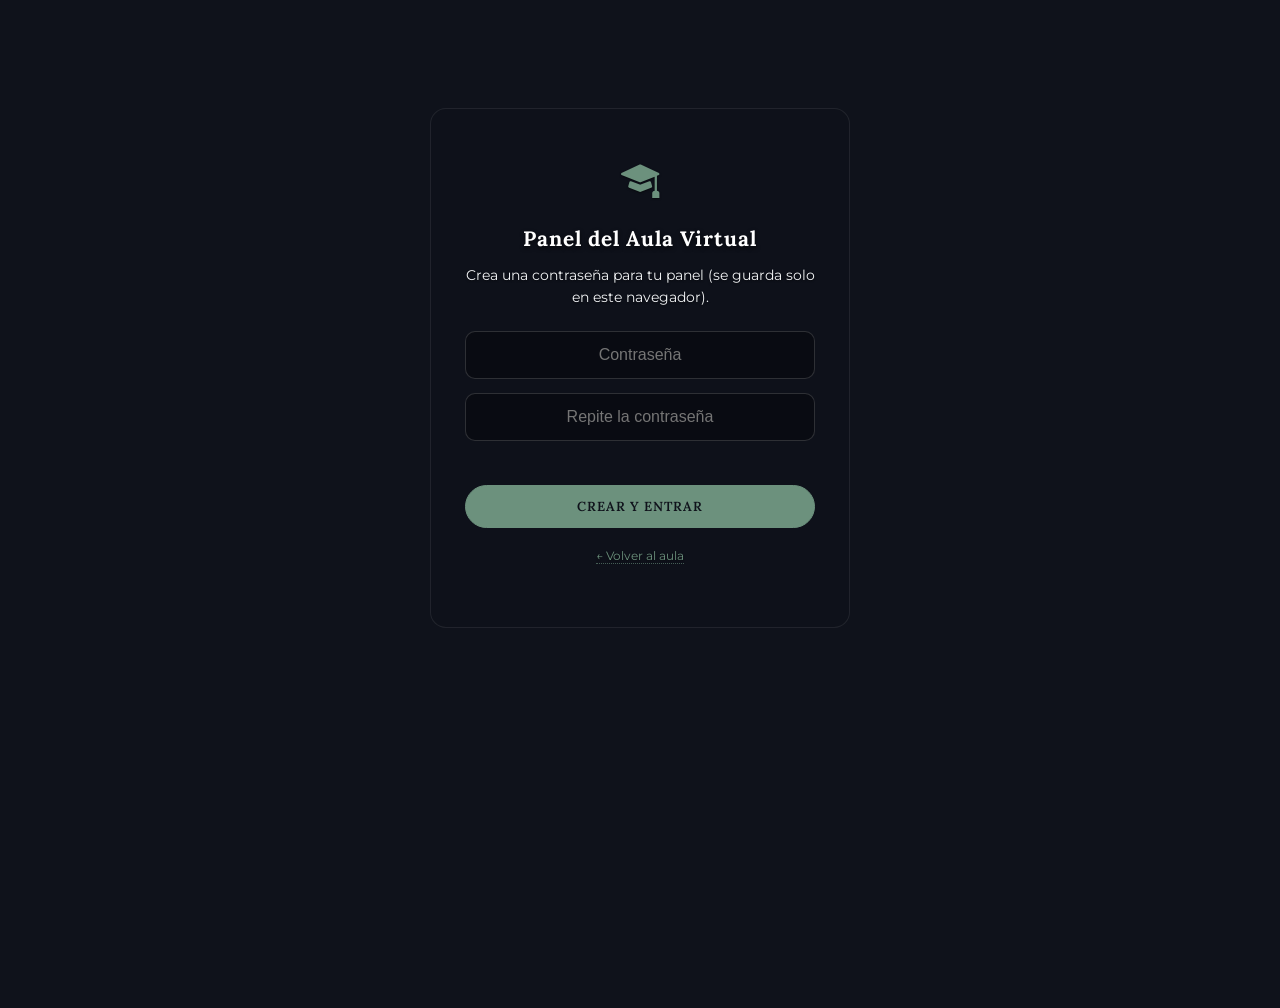
==== admin.html @ 3d99b80a "Primer commit - Subiendo web a GitHub" ====
<!DOCTYPE html>
<html lang="es">
<head>
    <meta charset="UTF-8">
    <meta name="viewport" content="width=device-width, initial-scale=1.0">
    <meta name="robots" content="noindex, nofollow">
    <title>Panel del Aula — Vida ZhìNéng QìGōng</title>

    <link rel="preconnect" href="https://fonts.googleapis.com">
    <link rel="preconnect" href="https://fonts.gstatic.com" crossorigin>
    <link href="https://fonts.googleapis.com/css2?family=Lora:wght@500;700&family=Montserrat:wght@300;400;500;600;700&display=swap" rel="stylesheet">
    <link rel="stylesheet" href="https://cdn.jsdelivr.net/npm/bootstrap-icons@1.11.1/font/bootstrap-icons.css">
    <link rel="stylesheet" href="css/styles.css">
    <link rel="stylesheet" href="css/aula.css">
</head>
<body class="admin-body" data-profile="hui">

    <!-- ===== PANTALLA DE ACCESO ===== -->
    <div id="admin-gate" class="admin-gate">
        <div class="gate-logo"><i class="bi bi-mortarboard-fill"></i></div>
        <h1>Panel del Aula Virtual</h1>
        <p id="gate-text">Ingresa tu contraseña de administrador.</p>
        <input type="password" id="gate-pass" placeholder="Contraseña" autocomplete="current-password">
        <input type="password" id="gate-pass2" placeholder="Repite la contraseña" autocomplete="new-password" style="display:none;">
        <div class="gate-msg" id="gate-msg"></div>
        <button class="btn filled" id="gate-btn" style="width:100%;">Entrar</button>
        <p style="margin-top:18px;font-size:0.75rem;">
            <a href="aula.html" class="muted-link">← Volver al aula</a>
        </p>
    </div>

    <!-- ===== APLICACIÓN ===== -->
    <div id="admin-app" class="admin-wrap" style="display:none;">

        <!-- Barra superior -->
        <div class="admin-topbar">
            <div class="admin-brand"><i class="bi bi-mortarboard-fill"></i> Panel del Aula</div>
            <div class="admin-actions">
                <button class="btn ghost small" id="btn-preview"><i class="bi bi-eye"></i> Vista previa</button>
                <button class="btn ghost small" id="btn-export"><i class="bi bi-download"></i> Exportar</button>
                <button class="btn ghost small" id="btn-import"><i class="bi bi-upload"></i> Importar</button>
                <button class="btn filled small" id="btn-publish"><i class="bi bi-cloud-arrow-up-fill"></i> Publicar</button>
                <button class="btn ghost small" id="btn-logout" title="Salir"><i class="bi bi-box-arrow-right"></i></button>
            </div>
        </div>

        <!-- Pestañas -->
        <div class="admin-tabs">
            <button class="admin-tab active" data-tab="content"><i class="bi bi-collection-play"></i> Contenido</button>
            <button class="admin-tab" data-tab="settings"><i class="bi bi-sliders"></i> Ajustes</button>
            <button class="admin-tab" data-tab="connect"><i class="bi bi-github"></i> Conexión</button>
            <button class="admin-tab" data-tab="help"><i class="bi bi-question-circle"></i> Ayuda</button>
        </div>

        <!-- ===== PANE: CONTENIDO ===== -->
        <div class="admin-pane active" id="pane-content">
            <div class="inline-note">
                Organiza el aula en <b>módulos</b>; dentro de cada módulo agregas <b>lecciones</b>
                (YouTube, Drive, PDF o enlace). Marca un módulo como <b>Alumnos</b> para que quede
                protegido con el código. Recuerda pulsar <b>Publicar</b> cuando termines.
            </div>

            <div id="modules-host"></div>

            <div class="admin-actions-row">
                <button class="btn filled" id="btn-add-module"><i class="bi bi-plus-lg"></i> Agregar módulo</button>
            </div>
        </div>

        <!-- ===== PANE: AJUSTES ===== -->
        <div class="admin-pane" id="pane-settings">
            <div class="admin-card">
                <h2><i class="bi bi-card-text"></i> Texto de bienvenida</h2>
                <p class="card-hint">Aparece al inicio del aula, sobre los módulos.</p>
                <div class="field">
                    <label>Bienvenida <span class="field-lang-tag">ES</span></label>
                    <textarea id="set-intro-es"></textarea>
                </div>
                <div class="field">
                    <label>Welcome <span class="field-lang-tag">EN</span></label>
                    <textarea id="set-intro-en"></textarea>
                </div>
            </div>

            <div class="admin-card">
                <h2><i class="bi bi-lock-fill"></i> Contenido para alumnos (premium)</h2>
                <p class="card-hint">
                    El <b>código de alumnos</b> es la clave que compartes con tus alumnos de paga.
                    Con él se <b>cifran</b> los enlaces del contenido protegido: sin el código, nadie
                    puede abrirlos, ni siquiera viendo el archivo del sitio.
                </p>

                <div class="field">
                    <label style="display:flex;align-items:center;gap:8px;cursor:pointer;">
                        <input type="checkbox" id="set-prem-enabled" style="width:auto;">
                        Activar contenido para alumnos
                    </label>
                </div>

                <div class="field">
                    <label>Código de alumnos (clave de acceso)</label>
                    <input type="text" id="set-student-code" placeholder="Ej.: ALUMNO2026" spellcheck="false">
                </div>
                <div class="inline-note warn" id="code-change-warn" style="display:none;">
                    Cambiaste el código. Al publicar, el contenido de alumnos se volverá a cifrar con
                    el código nuevo y los alumnos deberán usar el nuevo código.
                </div>

                <div class="field-row">
                    <div class="field">
                        <label>Pista para el alumno <span class="field-lang-tag">ES</span></label>
                        <input type="text" id="set-hint-es" placeholder="Ej.: Si no tienes tu código, escríbenos por WhatsApp.">
                    </div>
                    <div class="field">
                        <label>Hint <span class="field-lang-tag">EN</span></label>
                        <input type="text" id="set-hint-en">
                    </div>
                </div>

                <div class="admin-actions-row">
                    <button class="btn ghost small" id="btn-load-premium">
                        <i class="bi bi-unlock"></i> Cargar contenido de alumnos para editar
                    </button>
                </div>
            </div>
        </div>

        <!-- ===== PANE: CONEXIÓN ===== -->
        <div class="admin-pane" id="pane-connect">
            <div class="admin-card">
                <h2><i class="bi bi-github"></i> Publicación en GitHub Pages</h2>
                <p class="card-hint">
                    Estos datos permiten que el botón <b>Publicar</b> guarde los cambios directamente
                    en tu sitio. Se guardan solo en <b>este navegador</b> (no se suben al sitio).
                    Consulta la pestaña <b>Ayuda</b> para crear el token paso a paso.
                </p>
                <div class="field-row">
                    <div class="field">
                        <label>Usuario u organización de GitHub</label>
                        <input type="text" id="gh-owner" placeholder="Ej.: mi-usuario" spellcheck="false">
                    </div>
                    <div class="field">
                        <label>Repositorio</label>
                        <input type="text" id="gh-repo" placeholder="Ej.: indira-web" spellcheck="false">
                    </div>
                </div>
                <div class="field-row">
                    <div class="field">
                        <label>Rama</label>
                        <input type="text" id="gh-branch" placeholder="main" spellcheck="false">
                    </div>
                    <div class="field">
                        <label>Ruta del archivo</label>
                        <input type="text" id="gh-path" placeholder="data/lecciones.json" spellcheck="false">
                    </div>
                </div>
                <div class="field">
                    <label>Token de acceso (fine-grained, solo este repositorio)</label>
                    <input type="password" id="gh-token" placeholder="github_pat_..." autocomplete="off" spellcheck="false">
                </div>
                <div class="admin-actions-row">
                    <button class="btn filled small" id="btn-save-conn"><i class="bi bi-save"></i> Guardar</button>
                    <button class="btn ghost small" id="btn-test-conn"><i class="bi bi-plug"></i> Probar conexión</button>
                </div>
                <div class="code-msg" id="conn-msg" style="margin-top:12px;"></div>
            </div>

            <div class="admin-card">
                <h2><i class="bi bi-shield-lock"></i> Contraseña del panel</h2>
                <p class="card-hint">Cambia la contraseña para entrar a este panel (solo en este navegador).</p>
                <div class="field-row">
                    <div class="field">
                        <label>Contraseña actual</label>
                        <input type="password" id="pw-current" autocomplete="off">
                    </div>
                    <div class="field">
                        <label>Nueva contraseña</label>
                        <input type="password" id="pw-new" autocomplete="off">
                    </div>
                </div>
                <div class="admin-actions-row">
                    <button class="btn ghost small" id="btn-change-pw"><i class="bi bi-key"></i> Cambiar contraseña</button>
                </div>
                <div class="code-msg" id="pw-msg" style="margin-top:10px;"></div>
            </div>
        </div>

        <!-- ===== PANE: AYUDA ===== -->
        <div class="admin-pane" id="pane-help">
            <div class="admin-card" id="help-host"></div>
        </div>

    </div>

    <!-- Toast -->
    <div class="admin-toast" id="toast"></div>
    <!-- Input oculto para importar -->
    <input type="file" id="import-file" accept="application/json,.json" style="display:none;">

    <script src="js/aula-data.js"></script>
    <script src="js/admin.js"></script>
</body>
</html>
---- css/styles.css ----
/* ============================================================
   ZHINENG QIGONG — Complete Design System
   Multi-profile dark theme with glassmorphism
   ============================================================ */

/* ------------------------------------------------------------
   1. CSS VARIABLES
   ------------------------------------------------------------ */

:root {
  /* Core palette */
  --bg-color: #0F121B;
  --text-color: #FFFFFF;
  --secondary-text: #f1f3f5;
  --accent-color: #00E5FF;

  /* Glassmorphism */
  --glass-bg: rgba(15, 18, 27, 0.7);
  --glass-border: rgba(255, 255, 255, 0.08);

  /* Shared tokens */
  --radius: 12px;
  --transition: all 0.4s cubic-bezier(0.25, 0.46, 0.45, 0.94);

  /* Typography defaults */
  --font-heading: 'Montserrat', sans-serif;
  --font-body: 'Montserrat', sans-serif;
}

/* Profile-specific accent & typography overrides */
body[data-profile='aureon'] {
  --accent-color: #D4A574;   /* golden */
  --font-heading: 'Cinzel', serif;
  --font-body: 'Plus Jakarta Sans', sans-serif;
}

body[data-profile='hui'] {
  --accent-color: #6c917d;   /* jade green */
  --font-heading: 'Lora', serif;
  --font-body: 'Montserrat', sans-serif;
}

body[data-profile='indira-y-hui'] {
  --accent-color: #9B7FBF;   /* amethyst */
  --font-heading: 'Space Grotesk', sans-serif;
  --font-body: 'DM Sans', sans-serif;
}

/* ------------------------------------------------------------
   2. RESET & BASE
   ------------------------------------------------------------ */

*,
*::before,
*::after {
  box-sizing: border-box;
  margin: 0;
  padding: 0;
}

html {
  scroll-behavior: smooth;
}

body {
  font-family: var(--font-body);
  font-style: normal;
  background-color: var(--bg-color);
  color: var(--text-color);
  overflow-x: hidden;
  line-height: 1.6;
  -webkit-font-smoothing: antialiased;
  -moz-osx-font-smoothing: grayscale;
  text-shadow: 0 1px 2px rgba(0, 0, 0, 0.5);
}

/* Heading and branding fonts (enforcing no italics) */
h1, h2, h3, h4, h5, h6,
.logo-text,
.nav-links a,
.profile-btn,
.cta-button,
.video-card-title,
.section-title,
.form-group label,
.form-submit-btn,
.mobile-nav a,
.lang-toggle-option {
  font-family: var(--font-heading);
  font-style: normal;
}

h1, h2, h3, h4, h5, h6,
.logo-text,
.section-title,
.video-card-title {
  text-shadow: 0 2px 4px rgba(0, 0, 0, 0.7);
}

::selection {
  background-color: var(--accent-color);
  color: var(--bg-color);
}

img {
  max-width: 100%;
  display: block;
}

a {
  color: inherit;
}

ul, ol {
  list-style: none;
}

/* ------------------------------------------------------------
   3. BACKGROUND SLIDESHOW & CANVAS
   ------------------------------------------------------------ */

.bg-slideshow {
  position: fixed;
  top: 0;
  left: 0;
  width: 100%;
  height: 100%;
  z-index: -2;
  overflow: hidden;
}

.bg-slideshow img {
  position: absolute;
  top: 0;
  left: 0;
  width: 100%;
  height: 100%;
  object-fit: cover;
  opacity: 0;
  transition: opacity 2s ease-in-out;
  filter: brightness(0.3);
  will-change: transform, opacity;
  animation: kenBurns 12s ease-in-out infinite alternate;
}

.bg-slideshow img.active {
  opacity: 1;
}

#canvas-container {
  position: fixed;
  top: 0;
  left: 0;
  width: 100%;
  height: 100%;
  z-index: -1;
  pointer-events: none;
  background: rgba(15, 18, 27, 0.45);
}

/* ------------------------------------------------------------
   4. LAYOUT
   ------------------------------------------------------------ */

.container {
  width: 90%;
  max-width: 1200px;
  margin: 0 auto;
  position: relative;
  z-index: 2;
}

.section {
  padding: 100px 0;
  position: relative;
}

.section-title {
  font-size: 2.5rem;
  text-align: center;
  margin-bottom: 15px;
  letter-spacing: 2px;
  font-weight: 700;
  text-transform: uppercase;
}

.section-subtitle {
  color: var(--secondary-text);
  text-align: center;
  max-width: 600px;
  margin: 0 auto 60px;
  font-size: 1.1rem;
  line-height: 1.8;
  text-shadow: 0 1px 2px rgba(0, 0, 0, 0.6);
}

/* ------------------------------------------------------------
   5. HEADER / NAVIGATION — 3 centered rows
   ------------------------------------------------------------ */

.main-header {
  position: fixed;
  top: 0;
  left: 0;
  width: 100%;
  z-index: 1000;
  padding: 0;
  transition: background-color 0.4s;
  backdrop-filter: blur(20px);
  -webkit-backdrop-filter: blur(20px);
}

.main-header.scrolled {
  background: rgba(15, 18, 27, 0.95);
}

.header-inner {
  display: flex;
  flex-direction: column;
  align-items: center;
  padding: 12px 5%;
  max-width: 1400px;
  margin: 0 auto;
  position: relative;
  gap: 6px;
}

/* Generic centered row */
.header-row {
  display: flex;
  justify-content: center;
  width: 100%;
}

/* Desktop nav links — centered */
.nav-links {
  display: flex;
  gap: 30px;
  align-items: center;
  justify-content: center;
}

.nav-links a {
  color: #ffffff;
  text-decoration: none;
  font-size: 0.85rem;
  letter-spacing: 1.5px;
  text-transform: uppercase;
  font-weight: 500;
  transition: color 0.3s;
  position: relative;
  text-shadow: 0 1px 2px rgba(0, 0, 0, 0.6);
}

.nav-links a::after {
  content: '';
  position: absolute;
  bottom: -5px;
  left: 0;
  width: 0;
  height: 2px;
  background: var(--accent-color);
  transition: width 0.3s;
}

.nav-links a:hover::after,
.nav-links a.active::after {
  width: 100%;
}

.nav-links a:hover {
  color: #fff;
}

/* Hamburger — hidden on desktop, absolute on mobile */
.menu-toggle {
  display: none;
  background: none;
  border: none;
  color: #fff;
  font-size: 1.5rem;
  cursor: pointer;
  position: absolute;
  top: 12px;
  right: 5%;
}

/* ------------------------------------------------------------
   6. PROFILE SWITCHER
   ------------------------------------------------------------ */

.profile-switcher {
  display: flex;
  gap: 4px;
  background: rgba(255, 255, 255, 0.05);
  border-radius: 25px;
  padding: 3px;
}

.profile-btn {
  background: none;
  border: none;
  color: #ffffff;
  padding: 8px 18px;
  border-radius: 22px;
  cursor: pointer;
  font-family: inherit;
  font-size: 0.75rem;
  letter-spacing: 1px;
  text-transform: uppercase;
  font-weight: 600;
  transition: all 0.3s;
}

.profile-btn.active {
  background: var(--accent-color);
  color: var(--bg-color);
}

.profile-btn:hover:not(.active) {
  color: #fff;
  background: rgba(255, 255, 255, 0.1);
}

/* ------------------------------------------------------------
   7. LANGUAGE SWITCHER
   ------------------------------------------------------------ */

/* Lang toggle styles now in §LANGUAGE TOGGLE SWITCH at end of file */

/* ------------------------------------------------------------
   8. MOBILE MENU
   ------------------------------------------------------------ */

/* (menu-toggle styles now in header section §5) */

.mobile-nav {
  position: fixed;
  top: 0;
  right: -100%;
  width: 80%;
  max-width: 350px;
  height: 100vh;
  background: rgba(15, 18, 27, 0.98);
  backdrop-filter: blur(30px);
  -webkit-backdrop-filter: blur(30px);
  z-index: 2000;
  transition: right 0.4s;
  padding: 80px 40px;
  display: flex;
  flex-direction: column;
  gap: 25px;
}

.mobile-nav.open {
  right: 0;
}

.mobile-nav a {
  color: #fff;
  text-decoration: none;
  font-size: 1.1rem;
  letter-spacing: 2px;
  text-transform: uppercase;
  padding: 10px 0;
  border-bottom: 1px solid rgba(255, 255, 255, 0.05);
}

.mobile-overlay {
  position: fixed;
  inset: 0;
  background: rgba(0, 0, 0, 0.5);
  z-index: 1999;
  opacity: 0;
  pointer-events: none;
  transition: opacity 0.4s;
}

.mobile-overlay.open {
  opacity: 1;
  pointer-events: auto;
}

.mobile-close {
  position: absolute;
  top: 25px;
  right: 25px;
  background: none;
  border: none;
  color: #fff;
  font-size: 1.8rem;
  cursor: pointer;
}

/* ------------------------------------------------------------
   9. HERO SECTION
   ------------------------------------------------------------ */

.hero {
  min-height: 100vh;
  display: flex;
  align-items: center;
  justify-content: center;
  text-align: center;
  padding-top: 100px;
}

.hero-content {
  max-width: 700px;
  margin: 0 auto;
}

.hero-content h1 {
  font-size: 3.5rem;
  font-weight: 700;
  line-height: 1.15;
  letter-spacing: 3px;
  margin-bottom: 25px;
  text-transform: uppercase;
  text-shadow: 0 2px 15px rgba(0, 0, 0, 0.95);
}

.hero-content h1 span.accent {
  color: var(--accent-color);
}

.hero-content p {
  font-size: 1.2rem;
  color: #FFFFFF; /* High contrast pure white */
  font-weight: 500; /* Prevent invisible thin fonts */
  line-height: 1.7;
  margin-bottom: 45px;
  max-width: 500px;
  margin-left: auto;
  margin-right: auto;
  text-shadow: 0 2px 10px rgba(0, 0, 0, 0.95);
}

.hero-badge {
  display: inline-block;
  border: 1px solid var(--accent-color);
  color: var(--accent-color);
  background: rgba(15, 18, 27, 0.4);
  padding: 6px 18px;
  border-radius: 20px;
  font-size: 0.7rem;
  letter-spacing: 2px;
  text-transform: uppercase;
  margin-bottom: 30px;
  font-weight: 600;
  text-shadow: 0 1px 3px rgba(0, 0, 0, 0.5);
}

/* ------------------------------------------------------------
   10. CTA BUTTONS
   ------------------------------------------------------------ */

.cta-button {
  display: inline-block;
  border: 1px solid var(--accent-color);
  padding: 15px 40px;
  color: #ffffff;
  text-decoration: none;
  font-weight: 600;
  letter-spacing: 1.5px;
  text-transform: uppercase;
  font-size: 0.85rem;
  border-radius: 30px;
  transition: all 0.4s;
  position: relative;
  overflow: hidden;
  cursor: pointer;
  font-family: inherit;
  background: none;
  text-shadow: 0 1px 4px rgba(0, 0, 0, 0.8);
}

.cta-button::before {
  content: '';
  position: absolute;
  top: 0;
  left: -100%;
  width: 100%;
  height: 100%;
  background: var(--accent-color);
  transition: left 0.4s;
  z-index: -1;
}

.cta-button:hover::before {
  left: 0;
}

.cta-button,
.cta-button:link,
.cta-button:visited {
  color: #ffffff;
  text-decoration: none;
}

.cta-button:hover,
.cta-button:active {
  color: var(--bg-color);
  text-decoration: none;
}

/* Filled variant */
.cta-button.filled {
  background: var(--accent-color);
  color: var(--bg-color);
  border-color: var(--accent-color);
}

.cta-button.filled:link,
.cta-button.filled:visited {
  color: var(--bg-color);
}

.cta-button.filled::before {
  background: transparent;
}

.cta-button.filled:hover,
.cta-button.filled:active {
  background: transparent;
  color: #ffffff;
}

.cta-buttons-container {
  display: flex;
  justify-content: center;
  gap: 18px;
  flex-wrap: wrap;
}

/* ------------------------------------------------------------
   11. GLASS CARDS
   ------------------------------------------------------------ */

.glass-card {
  background: var(--glass-bg);
  backdrop-filter: blur(20px);
  -webkit-backdrop-filter: blur(20px);
  border: 1px solid var(--glass-border);
  border-radius: var(--radius);
  padding: 40px 30px;
  transition: transform 0.4s, var(--transition);
}

.glass-card:hover {
  transform: translateY(-8px);
  border-color: rgba(255, 255, 255, 0.15);
}

/* ------------------------------------------------------------
   12. INFO SECTION (What is Qigong)
   ------------------------------------------------------------ */

.info-grid {
  display: grid;
  grid-template-columns: 1fr 1fr;
  gap: 60px;
  align-items: start;
}

.info-text p {
  color: var(--secondary-text);
  line-height: 1.8;
  margin-bottom: 20px;
  font-size: 1rem;
}

.info-image {
  border-radius: var(--radius);
  overflow: hidden;
  position: relative;
}

.info-image img {
  width: 100%;
  height: auto;
  display: block;
  transition: transform 0.6s;
}

.info-image:hover img {
  transform: scale(1.05);
}

/* ------------------------------------------------------------
   13. BENEFITS / STAGES CARDS (3 columns)
   ------------------------------------------------------------ */

.stages-grid {
  display: grid;
  grid-template-columns: repeat(3, 1fr);
  gap: 30px;
}

.stage-card {
  text-align: center;
  padding: 40px 25px;
}

.stage-card .stage-image {
  width: 200px;
  height: 200px;
  margin: 0 auto 25px;
  border-radius: 50%;
  overflow: hidden;
  border: 2px solid var(--glass-border);
}

.stage-card .stage-image img {
  width: 100%;
  height: 100%;
  object-fit: cover;
  transition: transform 0.6s;
}

.stage-card:hover .stage-image img {
  transform: scale(1.1);
}

.stage-card h3 {
  font-size: 1.1rem;
  margin-bottom: 12px;
  letter-spacing: 1px;
}

.stage-card p {
  color: var(--secondary-text);
  font-size: 0.9rem;
  line-height: 1.7;
}

.stage-number {
  display: inline-block;
  width: 40px;
  height: 40px;
  border-radius: 50%;
  background: var(--accent-color);
  color: var(--bg-color);
  font-weight: 700;
  line-height: 40px;
  margin-bottom: 15px;
  font-size: 1rem;
}

/* ------------------------------------------------------------
   14. BENEFITS LIST
   ------------------------------------------------------------ */

.benefits-grid {
  display: grid;
  grid-template-columns: 1fr 1fr;
  gap: 20px;
}

.benefit-item {
  display: flex;
  align-items: flex-start;
  gap: 15px;
  padding: 15px 20px;
  background: rgba(255, 255, 255, 0.03);
  border-radius: 8px;
  transition: background 0.3s;
}

.benefit-item:hover {
  background: rgba(255, 255, 255, 0.06);
}

.benefit-icon {
  color: var(--accent-color);
  font-size: 1.2rem;
  margin-top: 3px;
  flex-shrink: 0;
}

.benefit-text {
  color: var(--secondary-text);
  font-size: 0.95rem;
  line-height: 1.6;
}

/* ------------------------------------------------------------
   15. FAQ ACCORDION
   ------------------------------------------------------------ */

.faq-list {
  max-width: 900px;
  margin: 0 auto;
}

.faq-item {
  border-bottom: 1px solid rgba(255, 255, 255, 0.08);
  overflow: hidden;
}

.faq-question {
  width: 100%;
  padding: 25px 0;
  background: none;
  border: none;
  color: #fff;
  font-size: 1.05rem;
  font-weight: 600;
  text-align: left;
  cursor: pointer;
  display: flex;
  justify-content: space-between;
  align-items: center;
  font-family: inherit;
  letter-spacing: 0.5px;
  transition: color 0.3s;
}

.faq-question:hover {
  color: var(--accent-color);
}

.faq-question .faq-icon {
  transition: transform 0.3s;
  font-size: 1.2rem;
  color: var(--accent-color);
}

.faq-item.open .faq-icon {
  transform: rotate(45deg);
}

.faq-answer {
  max-height: 0;
  overflow: hidden;
  transition: max-height 0.5s ease;
  padding: 0;
}

.faq-item.open .faq-answer {
  max-height: 500px;
  padding-bottom: 25px;
}

.faq-answer p {
  color: var(--secondary-text);
  line-height: 1.8;
  font-size: 0.95rem;
}

/* ------------------------------------------------------------
   16. TESTIMONIALS
   ------------------------------------------------------------ */

.testimonials-container {
  display: grid;
  grid-template-columns: repeat(3, 1fr);
  gap: 25px;
}

.testimonial-card {
  padding: 35px;
}

.testimonial-quote {
  color: var(--secondary-text);
  font-size: 0.95rem;
  line-height: 1.8;
  font-style: normal;
  margin-bottom: 25px;
  position: relative;
  padding-left: 20px;
}

.testimonial-quote::before {
  content: open-quote;
  font-size: 3rem;
  color: var(--accent-color);
  position: absolute;
  top: -10px;
  left: -5px;
  opacity: 0.5;
}

.testimonial-author {
  font-weight: 700;
  font-size: 0.95rem;
  margin-bottom: 4px;
}

.testimonial-location {
  color: var(--accent-color);
  font-size: 0.8rem;
  letter-spacing: 1px;
  text-transform: uppercase;
}

/* ------------------------------------------------------------
   17. CONTACT FORM
   ------------------------------------------------------------ */

.contact-section {
  padding: 100px 0;
}

.contact-form-wrapper {
  max-width: 800px;
  margin: 0 auto;
  background: var(--glass-bg);
  backdrop-filter: blur(20px);
  -webkit-backdrop-filter: blur(20px);
  border: 1px solid var(--glass-border);
  border-radius: var(--radius);
  padding: 50px 40px;
}

.form-row {
  display: grid;
  grid-template-columns: 1fr 1fr;
  gap: 20px;
}

.form-group {
  margin-bottom: 22px;
}

.form-group label {
  display: block;
  margin-bottom: 8px;
  color: var(--secondary-text);
  font-weight: 500;
  font-size: 0.85rem;
  letter-spacing: 1px;
  text-transform: uppercase;
}

.form-group input,
.form-group textarea {
  width: 100%;
  padding: 14px 18px;
  background: rgba(0, 0, 0, 0.3);
  border: 1px solid rgba(255, 255, 255, 0.12);
  color: #fff;
  border-radius: 8px;
  font-family: inherit;
  font-size: 1rem;
  transition: border-color 0.3s;
}

.form-group input:focus,
.form-group textarea:focus {
  outline: none;
  border-color: var(--accent-color);
}

.form-group input::placeholder,
.form-group textarea::placeholder {
  color: #555;
}

.form-group textarea {
  resize: vertical;
  min-height: 140px;
}

.form-submit-btn {
  display: inline-block;
  border: 1px solid var(--accent-color);
  padding: 15px 40px;
  color: #fff;
  text-decoration: none;
  font-weight: 600;
  letter-spacing: 1.5px;
  text-transform: uppercase;
  font-size: 0.85rem;
  border-radius: 30px;
  transition: all 0.4s;
  position: relative;
  overflow: hidden;
  cursor: pointer;
  font-family: inherit;
  background: none;
}

.form-submit-btn::before {
  content: '';
  position: absolute;
  top: 0;
  left: -100%;
  width: 100%;
  height: 100%;
  background: var(--accent-color);
  transition: left 0.4s;
  z-index: -1;
}

.form-submit-btn:hover::before {
  left: 0;
}

.form-submit-btn:hover {
  color: var(--bg-color);
}

/* ------------------------------------------------------------
   18. FOOTER
   ------------------------------------------------------------ */

.page-footer {
  padding: 60px 0 30px;
  text-align: center;
  position: relative;
  z-index: 2;
  border-top: 1px solid rgba(255, 255, 255, 0.05);
}

.footer-content {
  max-width: 600px;
  margin: 0 auto;
}

.footer-profiles {
  display: flex;
  justify-content: center;
  gap: 30px;
  margin-bottom: 30px;
}

.footer-profiles a {
  color: var(--secondary-text);
  font-size: 0.8rem;
  letter-spacing: 2px;
  text-transform: uppercase;
  text-decoration: none;
  transition: color 0.3s;
}

.footer-profiles a:hover {
  color: var(--accent-color);
}

.social-links {
  margin-bottom: 25px;
}

.social-links a {
  color: var(--secondary-text);
  font-size: 1.6rem;
  margin: 0 12px;
  transition: all 0.3s;
  display: inline-block;
}

.social-links a:hover {
  color: var(--accent-color);
  transform: translateY(-3px);
}

.footer-copy {
  color: rgba(255, 255, 255, 0.3);
  font-size: 0.8rem;
  letter-spacing: 1px;
}

/* ------------------------------------------------------------
   19. KEYFRAME ANIMATIONS
   ------------------------------------------------------------ */

@keyframes kenBurns {
  from {
    transform: scale(1) translate(0, 0);
  }
  to {
    transform: scale(1.1) translate(-1%, -1%);
  }
}

@keyframes fadeInUp {
  from {
    opacity: 0;
    transform: translateY(30px);
  }
  to {
    opacity: 1;
    transform: translateY(0);
  }
}

@keyframes fadeIn {
  from {
    opacity: 0;
  }
  to {
    opacity: 1;
  }
}

@keyframes pulse {
  0%, 100% {
    opacity: 1;
  }
  50% {
    opacity: 0.7;
  }
}

/* Scroll animations now handled by AOS library */

/* ------------------------------------------------------------
   20. CUSTOM SCROLLBAR
   ------------------------------------------------------------ */

::-webkit-scrollbar {
  width: 8px;
}

::-webkit-scrollbar-track {
  background: transparent;
}

::-webkit-scrollbar-thumb {
  background: rgba(var(--accent-color), 0.3);
  /* fallback for browsers that can't parse var inside rgba */
  background: color-mix(in srgb, var(--accent-color) 30%, transparent);
  border-radius: 4px;
}

::-webkit-scrollbar-thumb:hover {
  background: color-mix(in srgb, var(--accent-color) 50%, transparent);
}

/* Firefox scrollbar */
* {
  scrollbar-width: thin;
  scrollbar-color: color-mix(in srgb, var(--accent-color) 30%, transparent) transparent;
}

/* ------------------------------------------------------------
   21. RESPONSIVE — 1024px
   ------------------------------------------------------------ */

@media (max-width: 1024px) {
  .info-grid {
    grid-template-columns: 1fr;
  }

  .stages-grid {
    grid-template-columns: repeat(2, 1fr);
  }

  .testimonials-container {
    grid-template-columns: repeat(2, 1fr);
  }
}

/* ------------------------------------------------------------
   22. RESPONSIVE — 768px (Tablet)
   ------------------------------------------------------------ */

@media (max-width: 768px) {
  .nav-links {
    display: none;
  }

  .menu-toggle {
    display: block;
  }

  .header-inner {
    padding: 10px 5%;
  }

  .section {
    padding: 70px 0;
  }

  .section-title {
    font-size: 2rem;
  }

  .hero-content h1 {
    font-size: 2.5rem;
  }

  .hero-content p {
    font-size: 1.05rem;
  }

  .stages-grid {
    grid-template-columns: 1fr;
  }

  .testimonials-container {
    grid-template-columns: 1fr;
  }

  .benefits-grid {
    grid-template-columns: 1fr;
  }

  .form-row {
    grid-template-columns: 1fr;
  }
}

/* ------------------------------------------------------------
   23. RESPONSIVE — 480px (Mobile)
   ------------------------------------------------------------ */

@media (max-width: 480px) {
  .hero-content h1 {
    font-size: 2rem;
  }

  .logo-text {
    font-size: 1rem;
  }

  .cta-button {
    padding: 12px 30px;
    width: 100%;
    text-align: center;
  }

  .cta-buttons-container {
    flex-direction: column;
    align-items: center;
  }

  .profile-btn {
    padding: 6px 12px;
    font-size: 0.65rem;
  }

  .contact-form-wrapper {
    padding: 30px 20px;
  }
}

/* ------------------------------------------------------------
   LANGUAGE TOGGLE SWITCH (pill in hero)
   ------------------------------------------------------------ */

.lang-toggle-wrapper {
  display: flex;
  justify-content: center;
  margin-top: 28px;
}

.lang-toggle {
  display: inline-flex;
  align-items: center;
  background: rgba(255,255,255,0.07);
  border-radius: 20px;
  padding: 3px;
  position: relative;
  backdrop-filter: blur(12px);
  -webkit-backdrop-filter: blur(12px);
  border: 1px solid rgba(255,255,255,0.12);
  overflow: hidden;
}

.lang-toggle-option {
  background: none;
  border: none;
  color: rgba(255,255,255,0.45);
  font-size: 0.65rem;
  font-weight: 600;
  letter-spacing: 1.5px;
  padding: 5px 16px;
  cursor: pointer;
  transition: color 0.3s;
  position: relative;
  z-index: 1;
  text-transform: uppercase;
}

.lang-toggle-option.active {
  color: #fff;
}

.lang-toggle-slider {
  position: absolute;
  top: 3px;
  left: 3px;
  width: calc(50% - 3px);
  height: calc(100% - 6px);
  background: var(--accent-color);
  border-radius: 17px;
  transition: transform 0.35s cubic-bezier(0.4, 0, 0.2, 1);
  opacity: 0.85;
}

.lang-toggle.en .lang-toggle-slider {
  transform: translateX(100%);
}

/* ------------------------------------------------------------
   COURSES SECTION
   ------------------------------------------------------------ */

.courses-grid {
  display: grid;
  grid-template-columns: repeat(3, 1fr);
  gap: 25px;
  margin-top: 40px;
}

.video-card {
  background: rgba(255,255,255,0.04);
  border-radius: 16px;
  overflow: hidden;
  border: 1px solid rgba(255,255,255,0.08);
  transition: transform 0.4s cubic-bezier(0.25,0.46,0.45,0.94), box-shadow 0.4s, border-color 0.4s;
  cursor: pointer;
  text-decoration: none;
  display: block;
}

.video-card:hover {
  transform: translateY(-6px);
  box-shadow: 0 20px 50px rgba(0,0,0,0.4);
  border-color: var(--accent-color);
}

.video-card-thumb {
  position: relative;
  width: 100%;
  aspect-ratio: 16 / 9;
  overflow: hidden;
}

.video-card-thumb img {
  width: 100%;
  height: 100%;
  object-fit: cover;
  transition: transform 0.5s;
}

.video-card:hover .video-card-thumb img {
  transform: scale(1.06);
}

.video-card-play {
  position: absolute;
  top: 50%;
  left: 50%;
  transform: translate(-50%, -50%);
  width: 56px;
  height: 56px;
  background: rgba(0,0,0,0.55);
  border-radius: 50%;
  display: flex;
  align-items: center;
  justify-content: center;
  backdrop-filter: blur(8px);
  -webkit-backdrop-filter: blur(8px);
  border: 2px solid rgba(255,255,255,0.2);
  transition: background 0.3s, transform 0.3s;
}

.video-card:hover .video-card-play {
  background: var(--accent-color);
  transform: translate(-50%, -50%) scale(1.1);
}

.video-card-play i {
  color: #fff;
  font-size: 1.3rem;
  margin-left: 3px;
}

.video-card-info {
  padding: 18px;
}

.video-card-title {
  color: #fff;
  font-size: 0.9rem;
  font-weight: 600;
  line-height: 1.4;
  margin: 0 0 6px;
}

.video-card-meta {
  color: var(--secondary-text);
  font-size: 0.75rem;
  display: flex;
  align-items: center;
  gap: 6px;
}

.video-card-meta i {
  color: var(--accent-color);
}

/* ------------------------------------------------------------
   PROFILE CONTENT SWITCHING
   ------------------------------------------------------------ */

.profile-content {
  display: none;
}

body[data-profile="aureon"] .profile-content[data-for-profile="aureon"],
body[data-profile="hui"] .profile-content[data-for-profile="hui"],
body[data-profile="indira-y-hui"] .profile-content[data-for-profile="indira-y-hui"] {
  display: block;
}

/* Courses responsive */
@media (max-width: 900px) {
  .courses-grid {
    grid-template-columns: repeat(2, 1fr);
  }
}

@media (max-width: 600px) {
  .courses-grid {
    grid-template-columns: 1fr;
  }
}
---- css/aula.css ----
/* ============================================================
   aula.css — Aula Virtual + Panel de Administración
   Reutiliza los tokens y el tema por perfil de styles.css
   ============================================================ */

/* ------------------------------------------------------------
   1. PÁGINA DEL AULA — encabezado de sección
   ------------------------------------------------------------ */

.aula-page {
  padding-top: 140px;
  min-height: 100vh;
}

.aula-intro {
  max-width: 760px;
  margin: 0 auto 50px;
  text-align: center;
}

.aula-intro p {
  color: var(--secondary-text);
  font-size: 1.05rem;
  line-height: 1.8;
  text-shadow: 0 1px 3px rgba(0, 0, 0, 0.6);
}

/* Barra de estado del alumno (desbloqueado / ingresar código) */
.aula-statusbar {
  display: flex;
  flex-wrap: wrap;
  justify-content: center;
  align-items: center;
  gap: 14px;
  margin: 0 auto 50px;
  max-width: 760px;
}

.aula-status-chip {
  display: inline-flex;
  align-items: center;
  gap: 8px;
  font-size: 0.8rem;
  letter-spacing: 0.5px;
  padding: 8px 16px;
  border-radius: 22px;
  border: 1px solid var(--glass-border);
  background: rgba(255, 255, 255, 0.04);
  color: var(--secondary-text);
}

.aula-status-chip.unlocked {
  border-color: color-mix(in srgb, var(--accent-color) 50%, transparent);
  color: #fff;
}

.aula-status-chip i { color: var(--accent-color); }

/* ------------------------------------------------------------
   2. MÓDULOS
   ------------------------------------------------------------ */

.module-block {
  margin-bottom: 70px;
}

.module-header {
  display: flex;
  align-items: flex-start;
  gap: 20px;
  margin-bottom: 28px;
  padding-bottom: 22px;
  border-bottom: 1px solid rgba(255, 255, 255, 0.08);
}

.module-cover {
  width: 84px;
  height: 84px;
  border-radius: 14px;
  object-fit: cover;
  flex-shrink: 0;
  border: 1px solid var(--glass-border);
}

.module-headtext { flex: 1; min-width: 0; }

.module-title {
  font-size: 1.5rem;
  font-weight: 700;
  letter-spacing: 0.5px;
  margin-bottom: 6px;
  display: flex;
  align-items: center;
  gap: 12px;
  flex-wrap: wrap;
}

.module-desc {
  color: var(--secondary-text);
  font-size: 0.95rem;
  line-height: 1.7;
  max-width: 760px;
}

/* Insignia de acceso */
.access-badge {
  display: inline-flex;
  align-items: center;
  gap: 6px;
  font-size: 0.62rem;
  font-weight: 700;
  letter-spacing: 1.5px;
  text-transform: uppercase;
  padding: 4px 11px;
  border-radius: 20px;
  white-space: nowrap;
}

.access-badge.public {
  color: var(--accent-color);
  border: 1px solid color-mix(in srgb, var(--accent-color) 45%, transparent);
  background: color-mix(in srgb, var(--accent-color) 12%, transparent);
}

.access-badge.premium {
  color: #f2c879;
  border: 1px solid rgba(242, 200, 121, 0.45);
  background: rgba(242, 200, 121, 0.12);
}

/* ------------------------------------------------------------
   3. TARJETAS DE LECCIÓN
   ------------------------------------------------------------ */

.lessons-grid {
  display: grid;
  grid-template-columns: repeat(3, 1fr);
  gap: 24px;
}

.lesson-card {
  background: rgba(255, 255, 255, 0.04);
  border: 1px solid rgba(255, 255, 255, 0.08);
  border-radius: 16px;
  overflow: hidden;
  cursor: pointer;
  transition: transform 0.35s cubic-bezier(0.25, 0.46, 0.45, 0.94),
              box-shadow 0.35s, border-color 0.35s;
  display: flex;
  flex-direction: column;
}

.lesson-card:hover {
  transform: translateY(-6px);
  box-shadow: 0 20px 45px rgba(0, 0, 0, 0.4);
  border-color: var(--accent-color);
}

.lesson-thumb {
  position: relative;
  width: 100%;
  aspect-ratio: 16 / 9;
  overflow: hidden;
  background: rgba(0, 0, 0, 0.35);
}

.lesson-thumb img {
  width: 100%;
  height: 100%;
  object-fit: cover;
  transition: transform 0.5s;
}

.lesson-card:hover .lesson-thumb img { transform: scale(1.06); }

/* Placeholder cuando no hay miniatura */
.lesson-thumb.noimg {
  display: flex;
  align-items: center;
  justify-content: center;
}

.lesson-thumb.noimg i {
  font-size: 2.6rem;
  color: rgba(255, 255, 255, 0.25);
}

/* Botón play / icono de tipo */
.lesson-play {
  position: absolute;
  top: 50%;
  left: 50%;
  transform: translate(-50%, -50%);
  width: 54px;
  height: 54px;
  background: rgba(0, 0, 0, 0.55);
  border-radius: 50%;
  display: flex;
  align-items: center;
  justify-content: center;
  backdrop-filter: blur(8px);
  -webkit-backdrop-filter: blur(8px);
  border: 2px solid rgba(255, 255, 255, 0.2);
  transition: background 0.3s, transform 0.3s;
}

.lesson-card:hover .lesson-play {
  background: var(--accent-color);
  transform: translate(-50%, -50%) scale(1.08);
}

.lesson-play i { color: #fff; font-size: 1.25rem; }

/* Etiqueta de tipo (esquina) */
.lesson-type-tag {
  position: absolute;
  top: 10px;
  left: 10px;
  display: inline-flex;
  align-items: center;
  gap: 5px;
  font-size: 0.62rem;
  font-weight: 600;
  letter-spacing: 0.5px;
  text-transform: uppercase;
  padding: 4px 9px;
  border-radius: 14px;
  background: rgba(0, 0, 0, 0.6);
  color: #fff;
  backdrop-filter: blur(6px);
  -webkit-backdrop-filter: blur(6px);
}

.lesson-type-tag i { font-size: 0.75rem; }

.lesson-duration {
  position: absolute;
  bottom: 10px;
  right: 10px;
  font-size: 0.68rem;
  font-weight: 600;
  padding: 3px 8px;
  border-radius: 10px;
  background: rgba(0, 0, 0, 0.72);
  color: #fff;
}

.lesson-info { padding: 16px 18px; flex: 1; }

.lesson-title {
  color: #fff;
  font-size: 0.92rem;
  font-weight: 600;
  line-height: 1.4;
  margin-bottom: 6px;
}

.lesson-desc {
  color: var(--secondary-text);
  font-size: 0.8rem;
  line-height: 1.55;
  display: -webkit-box;
  -webkit-line-clamp: 2;
  -webkit-box-orient: vertical;
  overflow: hidden;
}

/* — Lección bloqueada (premium sin desbloquear) — */
.lesson-card.locked { cursor: pointer; }

.lesson-card.locked .lesson-thumb img {
  filter: brightness(0.4) saturate(0.7);
}

.lesson-lock {
  position: absolute;
  inset: 0;
  display: flex;
  flex-direction: column;
  align-items: center;
  justify-content: center;
  gap: 8px;
  background: rgba(10, 12, 20, 0.45);
}

.lesson-lock i {
  font-size: 1.8rem;
  color: #f2c879;
  filter: drop-shadow(0 2px 6px rgba(0, 0, 0, 0.6));
}

.lesson-lock span {
  font-size: 0.66rem;
  letter-spacing: 1.5px;
  text-transform: uppercase;
  font-weight: 700;
  color: #f2c879;
}

/* ------------------------------------------------------------
   4. ESTADO VACÍO
   ------------------------------------------------------------ */

.aula-empty {
  text-align: center;
  padding: 80px 20px;
  color: var(--secondary-text);
}

.aula-empty i { font-size: 3rem; color: var(--accent-color); opacity: 0.6; }

.aula-empty p { margin-top: 18px; font-size: 1.05rem; }

/* ------------------------------------------------------------
   5. MODALES (reproductor + código de acceso)
   ------------------------------------------------------------ */

.aula-modal-overlay {
  position: fixed;
  inset: 0;
  z-index: 3000;
  background: rgba(5, 7, 12, 0.85);
  backdrop-filter: blur(8px);
  -webkit-backdrop-filter: blur(8px);
  display: flex;
  align-items: center;
  justify-content: center;
  padding: 24px;
  opacity: 0;
  pointer-events: none;
  transition: opacity 0.3s;
}

.aula-modal-overlay.open { opacity: 1; pointer-events: auto; }

.aula-modal {
  background: var(--glass-bg);
  border: 1px solid var(--glass-border);
  border-radius: 16px;
  width: 100%;
  max-width: 960px;
  max-height: 92vh;
  overflow: auto;
  box-shadow: 0 30px 80px rgba(0, 0, 0, 0.6);
  transform: translateY(16px) scale(0.98);
  transition: transform 0.3s;
}

.aula-modal-overlay.open .aula-modal { transform: translateY(0) scale(1); }

.aula-modal-head {
  display: flex;
  align-items: center;
  justify-content: space-between;
  gap: 16px;
  padding: 18px 22px;
  border-bottom: 1px solid rgba(255, 255, 255, 0.08);
}

.aula-modal-head h3 {
  font-size: 1.05rem;
  font-weight: 700;
  line-height: 1.3;
}

.aula-modal-close {
  background: none;
  border: none;
  color: #fff;
  font-size: 1.6rem;
  line-height: 1;
  cursor: pointer;
  flex-shrink: 0;
  width: 38px;
  height: 38px;
  border-radius: 50%;
  transition: background 0.25s;
}

.aula-modal-close:hover { background: rgba(255, 255, 255, 0.1); }

.aula-modal-body { padding: 0; }

/* Contenedor de video/iframe 16:9 */
.aula-player {
  position: relative;
  width: 100%;
  aspect-ratio: 16 / 9;
  background: #000;
}

.aula-player iframe {
  position: absolute;
  inset: 0;
  width: 100%;
  height: 100%;
  border: 0;
}

.aula-player-pdf { aspect-ratio: auto; height: 78vh; }

.aula-modal-foot {
  padding: 16px 22px 22px;
}

.aula-modal-foot .lesson-desc-full {
  color: var(--secondary-text);
  font-size: 0.9rem;
  line-height: 1.7;
  margin-bottom: 16px;
  display: block;
  -webkit-line-clamp: unset;
  overflow: visible;
}

/* Caso "enlace": no se puede incrustar → botón grande para abrir */
.aula-openlink {
  text-align: center;
  padding: 44px 22px;
}

.aula-openlink i { font-size: 3rem; color: var(--accent-color); }

.aula-openlink p {
  color: var(--secondary-text);
  margin: 14px 0 22px;
  font-size: 0.95rem;
}

/* --- Modal de código de acceso --- */
.code-modal { max-width: 440px; }

.code-modal .code-body { padding: 28px 26px 30px; text-align: center; }

.code-modal .code-lock-icon {
  width: 64px;
  height: 64px;
  margin: 0 auto 18px;
  border-radius: 50%;
  display: flex;
  align-items: center;
  justify-content: center;
  background: rgba(242, 200, 121, 0.14);
  border: 1px solid rgba(242, 200, 121, 0.4);
}

.code-modal .code-lock-icon i { font-size: 1.7rem; color: #f2c879; }

.code-modal h3 { font-size: 1.2rem; margin-bottom: 10px; }

.code-modal .code-hint {
  color: var(--secondary-text);
  font-size: 0.88rem;
  line-height: 1.6;
  margin-bottom: 22px;
}

.code-input-row {
  display: flex;
  gap: 10px;
  margin-bottom: 14px;
}

.code-input-row input {
  flex: 1;
  padding: 14px 16px;
  background: rgba(0, 0, 0, 0.3);
  border: 1px solid rgba(255, 255, 255, 0.15);
  color: #fff;
  border-radius: 10px;
  font-family: inherit;
  font-size: 1rem;
  letter-spacing: 1px;
  text-align: center;
}

.code-input-row input:focus {
  outline: none;
  border-color: var(--accent-color);
}

.code-msg {
  font-size: 0.82rem;
  min-height: 20px;
  margin-bottom: 6px;
}

.code-msg.error { color: #ff7a7a; }
.code-msg.ok { color: #7ad6a0; }

/* ------------------------------------------------------------
   6. BOTONES (compartidos aula + admin)
   ------------------------------------------------------------ */

.btn {
  display: inline-flex;
  align-items: center;
  justify-content: center;
  gap: 8px;
  border: 1px solid var(--accent-color);
  background: none;
  color: #fff;
  padding: 12px 26px;
  border-radius: 26px;
  font-family: var(--font-heading, inherit);
  font-weight: 600;
  font-size: 0.82rem;
  letter-spacing: 1px;
  text-transform: uppercase;
  cursor: pointer;
  text-decoration: none;
  transition: all 0.3s;
  white-space: nowrap;
}

.btn:hover { background: var(--accent-color); color: var(--bg-color); }

.btn.filled { background: var(--accent-color); color: var(--bg-color); }
.btn.filled:hover { filter: brightness(1.1); }

.btn.ghost { border-color: rgba(255, 255, 255, 0.2); }
.btn.ghost:hover { background: rgba(255, 255, 255, 0.1); color: #fff; }

.btn.danger { border-color: rgba(220, 80, 80, 0.6); color: #ff8e8e; }
.btn.danger:hover { background: rgba(220, 80, 80, 0.85); color: #fff; }

.btn.small { padding: 8px 16px; font-size: 0.72rem; }

.btn:disabled { opacity: 0.5; cursor: not-allowed; }

/* ============================================================
   7. PANEL DE ADMINISTRACIÓN
   ============================================================ */

.admin-body {
  background: var(--bg-color);
  min-height: 100vh;
  color: var(--text-color);
}

.admin-wrap {
  max-width: 1080px;
  margin: 0 auto;
  padding: 30px 22px 80px;
}

/* — Pantalla de acceso — */
.admin-gate {
  max-width: 420px;
  margin: 12vh auto 0;
  text-align: center;
  background: var(--glass-bg);
  border: 1px solid var(--glass-border);
  border-radius: 16px;
  padding: 40px 34px;
}

.admin-gate .gate-logo {
  font-size: 2.4rem;
  color: var(--accent-color);
  margin-bottom: 12px;
}

.admin-gate h1 { font-size: 1.3rem; margin-bottom: 8px; letter-spacing: 1px; }

.admin-gate p {
  color: var(--secondary-text);
  font-size: 0.88rem;
  margin-bottom: 22px;
  line-height: 1.6;
}

.admin-gate input {
  width: 100%;
  padding: 14px 16px;
  background: rgba(0, 0, 0, 0.3);
  border: 1px solid rgba(255, 255, 255, 0.15);
  color: #fff;
  border-radius: 10px;
  font-size: 1rem;
  margin-bottom: 14px;
  text-align: center;
}

.admin-gate input:focus { outline: none; border-color: var(--accent-color); }

.admin-gate .gate-msg { font-size: 0.8rem; min-height: 18px; margin-bottom: 12px; color: #ff7a7a; }

/* — Barra superior del admin — */
.admin-topbar {
  display: flex;
  align-items: center;
  justify-content: space-between;
  gap: 16px;
  flex-wrap: wrap;
  padding: 16px 22px;
  background: var(--glass-bg);
  border: 1px solid var(--glass-border);
  border-radius: 14px;
  margin-bottom: 22px;
  position: sticky;
  top: 14px;
  z-index: 50;
  backdrop-filter: blur(16px);
  -webkit-backdrop-filter: blur(16px);
}

.admin-brand {
  display: flex;
  align-items: center;
  gap: 12px;
  font-weight: 700;
  letter-spacing: 1px;
}

.admin-brand i { color: var(--accent-color); font-size: 1.4rem; }

.admin-actions { display: flex; gap: 10px; flex-wrap: wrap; }

/* — Tabs — */
.admin-tabs {
  display: flex;
  gap: 6px;
  margin-bottom: 22px;
  flex-wrap: wrap;
}

.admin-tab {
  background: rgba(255, 255, 255, 0.04);
  border: 1px solid var(--glass-border);
  color: var(--secondary-text);
  padding: 10px 20px;
  border-radius: 24px;
  cursor: pointer;
  font-family: inherit;
  font-size: 0.82rem;
  font-weight: 600;
  letter-spacing: 0.5px;
  transition: all 0.25s;
}

.admin-tab.active {
  background: var(--accent-color);
  color: var(--bg-color);
  border-color: var(--accent-color);
}

.admin-pane { display: none; }
.admin-pane.active { display: block; }

/* — Tarjetas / paneles del admin — */
.admin-card {
  background: var(--glass-bg);
  border: 1px solid var(--glass-border);
  border-radius: 14px;
  padding: 24px;
  margin-bottom: 18px;
}

.admin-card h2 {
  font-size: 1.05rem;
  margin-bottom: 6px;
  letter-spacing: 0.5px;
  display: flex;
  align-items: center;
  gap: 10px;
}

.admin-card .card-hint {
  color: var(--secondary-text);
  font-size: 0.82rem;
  line-height: 1.6;
  margin-bottom: 18px;
}

/* — Formularios — */
.field { margin-bottom: 16px; }

.field label {
  display: block;
  font-size: 0.72rem;
  letter-spacing: 1px;
  text-transform: uppercase;
  color: var(--secondary-text);
  margin-bottom: 7px;
  font-weight: 600;
}

.field input[type="text"],
.field input[type="password"],
.field input[type="url"],
.field select,
.field textarea {
  width: 100%;
  padding: 12px 14px;
  background: rgba(0, 0, 0, 0.3);
  border: 1px solid rgba(255, 255, 255, 0.14);
  color: #fff;
  border-radius: 9px;
  font-family: inherit;
  font-size: 0.95rem;
  transition: border-color 0.25s;
}

.field input:focus,
.field select:focus,
.field textarea:focus { outline: none; border-color: var(--accent-color); }

.field textarea { resize: vertical; min-height: 72px; }

.field select option { background: var(--bg-color); }

.field-row {
  display: grid;
  grid-template-columns: 1fr 1fr;
  gap: 14px;
}

.field-lang-tag {
  display: inline-block;
  font-size: 0.6rem;
  font-weight: 700;
  letter-spacing: 1px;
  padding: 2px 7px;
  border-radius: 8px;
  background: rgba(255, 255, 255, 0.1);
  color: var(--secondary-text);
  margin-left: 8px;
  vertical-align: middle;
}

/* — Lista de módulos en el editor — */
.mod-editor { margin-bottom: 16px; }

.mod-editor-head {
  display: flex;
  align-items: center;
  gap: 12px;
  padding: 14px 18px;
  background: rgba(255, 255, 255, 0.04);
  border: 1px solid var(--glass-border);
  border-radius: 12px;
  cursor: pointer;
}

.mod-editor-head:hover { border-color: rgba(255, 255, 255, 0.2); }

.mod-editor-head .drag-num {
  width: 28px;
  height: 28px;
  border-radius: 8px;
  background: var(--accent-color);
  color: var(--bg-color);
  display: flex;
  align-items: center;
  justify-content: center;
  font-weight: 700;
  font-size: 0.8rem;
  flex-shrink: 0;
}

.mod-editor-head .mod-name {
  flex: 1;
  min-width: 0;
  font-weight: 600;
  white-space: nowrap;
  overflow: hidden;
  text-overflow: ellipsis;
}

.mod-editor-head .mod-count {
  font-size: 0.74rem;
  color: var(--secondary-text);
  white-space: nowrap;
}

.mod-editor-head .chev { transition: transform 0.3s; color: var(--secondary-text); }
.mod-editor.open .mod-editor-head .chev { transform: rotate(180deg); }

.mod-editor-body {
  display: none;
  padding: 20px 18px 8px;
  border: 1px solid var(--glass-border);
  border-top: none;
  border-radius: 0 0 12px 12px;
  margin-top: -6px;
}

.mod-editor.open .mod-editor-body { display: block; }

/* Reordenar */
.row-tools { display: inline-flex; gap: 4px; }

.icon-btn {
  background: rgba(255, 255, 255, 0.06);
  border: 1px solid var(--glass-border);
  color: var(--secondary-text);
  width: 30px;
  height: 30px;
  border-radius: 8px;
  cursor: pointer;
  display: inline-flex;
  align-items: center;
  justify-content: center;
  transition: all 0.2s;
}

.icon-btn:hover { color: #fff; border-color: var(--accent-color); }
.icon-btn.danger:hover { color: #fff; background: rgba(220, 80, 80, 0.8); border-color: transparent; }

/* — Lección dentro del editor — */
.les-editor {
  border: 1px solid var(--glass-border);
  border-radius: 10px;
  padding: 14px 16px;
  margin-bottom: 12px;
  background: rgba(0, 0, 0, 0.18);
}

.les-editor-head {
  display: flex;
  align-items: center;
  gap: 10px;
  margin-bottom: 12px;
}

.les-editor-head .les-ix {
  font-size: 0.72rem;
  color: var(--secondary-text);
  font-weight: 700;
}

.les-editor-head .les-name {
  flex: 1;
  min-width: 0;
  font-weight: 600;
  font-size: 0.9rem;
  white-space: nowrap;
  overflow: hidden;
  text-overflow: ellipsis;
}

.les-access-pill {
  font-size: 0.58rem;
  font-weight: 700;
  letter-spacing: 1px;
  text-transform: uppercase;
  padding: 3px 8px;
  border-radius: 10px;
}

.les-access-pill.public { background: color-mix(in srgb, var(--accent-color) 18%, transparent); color: var(--accent-color); }
.les-access-pill.premium { background: rgba(242, 200, 121, 0.16); color: #f2c879; }

.les-editor-grid {
  display: grid;
  grid-template-columns: 1fr 1fr;
  gap: 12px;
}

.les-editor-grid .full { grid-column: 1 / -1; }

/* — Mensajes / toasts — */
.admin-toast {
  position: fixed;
  bottom: 24px;
  left: 50%;
  transform: translateX(-50%) translateY(20px);
  background: #1a1f2e;
  border: 1px solid var(--glass-border);
  border-radius: 12px;
  padding: 14px 22px;
  font-size: 0.9rem;
  box-shadow: 0 16px 40px rgba(0, 0, 0, 0.5);
  z-index: 4000;
  opacity: 0;
  pointer-events: none;
  transition: opacity 0.3s, transform 0.3s;
  max-width: 90vw;
}

.admin-toast.show { opacity: 1; transform: translateX(-50%) translateY(0); }
.admin-toast.ok { border-color: rgba(108, 200, 145, 0.5); }
.admin-toast.error { border-color: rgba(220, 90, 90, 0.6); }
.admin-toast.info { border-color: color-mix(in srgb, var(--accent-color) 50%, transparent); }

.inline-note {
  font-size: 0.78rem;
  line-height: 1.6;
  padding: 12px 14px;
  border-radius: 9px;
  background: rgba(255, 255, 255, 0.04);
  border: 1px solid var(--glass-border);
  color: var(--secondary-text);
  margin-bottom: 16px;
}

.inline-note.warn {
  border-color: rgba(242, 200, 121, 0.4);
  background: rgba(242, 200, 121, 0.08);
}

.inline-note b { color: #fff; }

.muted-link {
  color: var(--accent-color);
  text-decoration: none;
  border-bottom: 1px dotted color-mix(in srgb, var(--accent-color) 60%, transparent);
}

/* Separador de acciones al pie de paneles */
.admin-actions-row {
  display: flex;
  gap: 12px;
  flex-wrap: wrap;
  margin-top: 8px;
}

/* ------------------------------------------------------------
   8. RESPONSIVE
   ------------------------------------------------------------ */

@media (max-width: 900px) {
  .lessons-grid { grid-template-columns: repeat(2, 1fr); }
}

@media (max-width: 768px) {
  .aula-page { padding-top: 120px; }
  .module-title { font-size: 1.25rem; }
  .field-row,
  .les-editor-grid { grid-template-columns: 1fr; }
  .admin-topbar { position: static; }
}

@media (max-width: 600px) {
  .lessons-grid { grid-template-columns: 1fr; }
  .module-header { flex-direction: column; gap: 14px; }
  .aula-player-pdf { height: 70vh; }
}
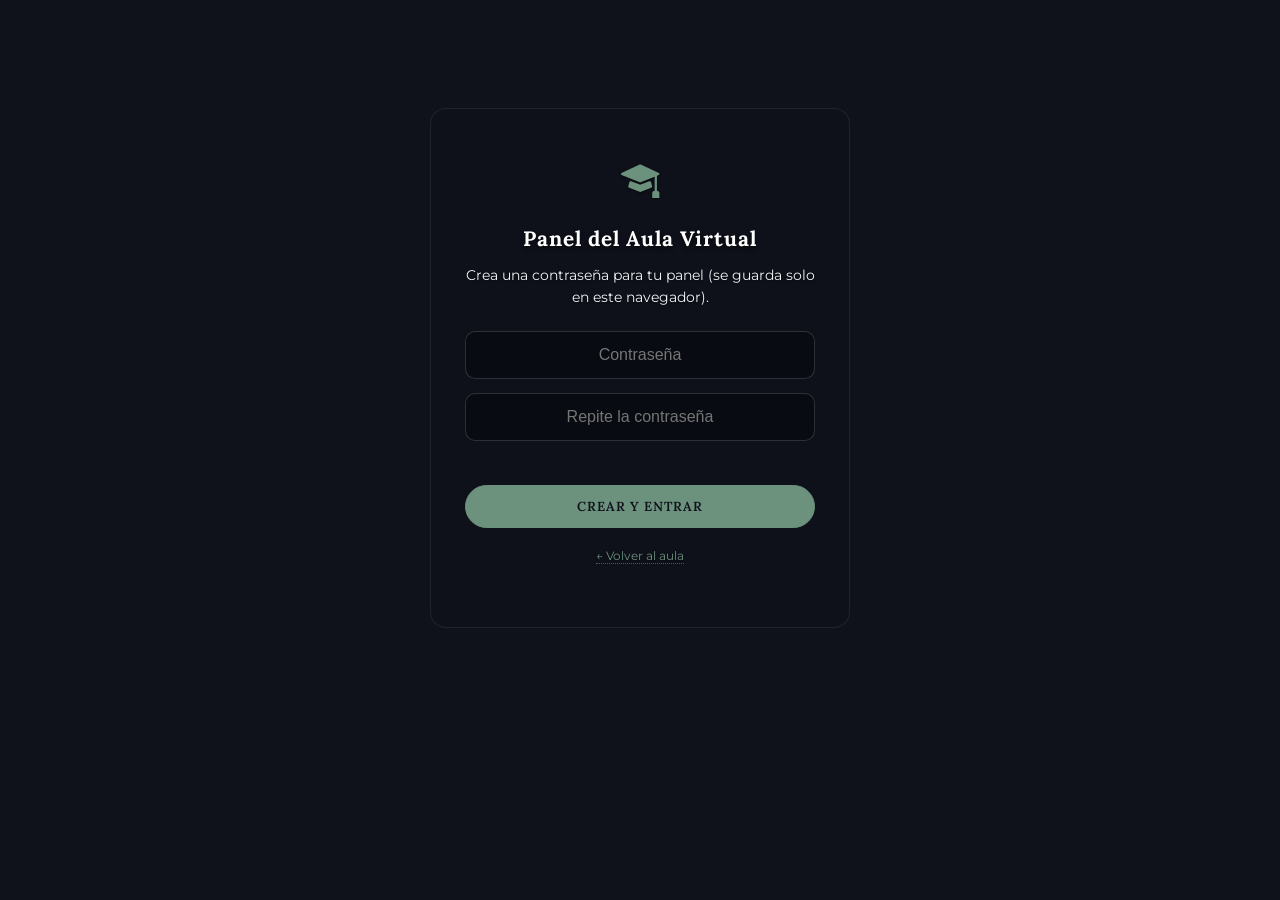
==== commit aed54895: "whatsapp y panel admin mejorado" ====
--- a/admin.html
+++ b/admin.html
@@ -4,7 +4,7 @@
     <meta charset="UTF-8">
     <meta name="viewport" content="width=device-width, initial-scale=1.0">
     <meta name="robots" content="noindex, nofollow">
-    <title>Panel del Aula — Vida ZhìNéng QìGōng</title>
+    <title>Panel del Aula — AUREON</title>
 
     <link rel="preconnect" href="https://fonts.googleapis.com">
     <link rel="preconnect" href="https://fonts.gstatic.com" crossorigin>
@@ -47,6 +47,7 @@
         <!-- Pestañas -->
         <div class="admin-tabs">
             <button class="admin-tab active" data-tab="content"><i class="bi bi-collection-play"></i> Contenido</button>
+            <button class="admin-tab" data-tab="promotions"><i class="bi bi-megaphone"></i> Banners</button>
             <button class="admin-tab" data-tab="settings"><i class="bi bi-sliders"></i> Ajustes</button>
             <button class="admin-tab" data-tab="connect"><i class="bi bi-github"></i> Conexión</button>
             <button class="admin-tab" data-tab="help"><i class="bi bi-question-circle"></i> Ayuda</button>
@@ -67,6 +68,30 @@
             </div>
         </div>
 
+        <!-- ===== PANE: BANNERS (PROMOCIONES + MEMBRESÍA) ===== -->
+        <div class="admin-pane" id="pane-promotions">
+            <div class="inline-note">
+                Administra los <b>banners</b> que aparecen al abrir la página principal.
+                El banner de <b>promociones</b> se abre automáticamente al entrar; el de
+                <b>membresía</b> se abre con el botón MEMBRESÍA. Ambos se muestran como carrusel.
+                En el campo <b>Texto</b> escribe con normalidad: selecciona palabras y usa los
+                botones <i class="bi bi-type-bold"></i> <i class="bi bi-type-italic"></i>
+                <i class="bi bi-list-ul"></i> para dar formato, sin código.
+            </div>
+
+            <h2 style="margin:18px 0 10px;"><i class="bi bi-megaphone"></i> Banner de promociones (arranque)</h2>
+            <div id="promotions-host"></div>
+            <div class="admin-actions-row">
+                <button class="btn filled" id="btn-add-promotion"><i class="bi bi-plus-lg"></i> Agregar diapositiva de promoción</button>
+            </div>
+
+            <h2 style="margin:28px 0 10px;"><i class="bi bi-star"></i> Banner de membresía</h2>
+            <div id="memberships-host"></div>
+            <div class="admin-actions-row">
+                <button class="btn filled" id="btn-add-membership"><i class="bi bi-plus-lg"></i> Agregar diapositiva de membresía</button>
+            </div>
+        </div>
+
         <!-- ===== PANE: AJUSTES ===== -->
         <div class="admin-pane" id="pane-settings">
             <div class="admin-card">
@@ -128,7 +153,25 @@
         <!-- ===== PANE: CONEXIÓN ===== -->
         <div class="admin-pane" id="pane-connect">
             <div class="admin-card">
-                <h2><i class="bi bi-github"></i> Publicación en GitHub Pages</h2>
+                <h2><i class="bi bi-magic"></i> Configuración rápida</h2>
+                <p class="card-hint">
+                    ¿Te compartieron un <b>código de configuración</b>? Pégalo aquí y pulsa
+                    <b>Activar</b>. Con eso el botón <b>Publicar</b> queda listo — no necesitas
+                    llenar nada más.
+                </p>
+                <div class="field">
+                    <label>Código de configuración</label>
+                    <textarea id="cfg-code" placeholder="Pega aquí el código que te compartieron (empieza con ZNQG1.)" spellcheck="false" style="min-height:70px;"></textarea>
+                </div>
+                <div class="admin-actions-row">
+                    <button class="btn filled small" id="btn-apply-cfg"><i class="bi bi-check2-circle"></i> Activar configuración</button>
+                    <button class="btn ghost small" id="btn-gen-cfg" title="Genera un código con los datos de abajo para compartirlo"><i class="bi bi-clipboard-plus"></i> Generar código para compartir</button>
+                </div>
+                <div class="code-msg" id="cfg-msg" style="margin-top:12px;"></div>
+            </div>
+
+            <div class="admin-card">
+                <h2><i class="bi bi-github"></i> Publicación en GitHub Pages (avanzado)</h2>
                 <p class="card-hint">
                     Estos datos permiten que el botón <b>Publicar</b> guarde los cambios directamente
                     en tu sitio. Se guardan solo en <b>este navegador</b> (no se suben al sitio).
--- a/css/styles.css
+++ b/css/styles.css
@@ -60,6 +60,7 @@
 
 html {
   scroll-behavior: smooth;
+  overflow-x: hidden;
 }
 
 body {
@@ -84,7 +85,6 @@
 .section-title,
 .form-group label,
 .form-submit-btn,
-.mobile-nav a,
 .lang-toggle-option {
   font-family: var(--font-heading);
   font-style: normal;
@@ -208,6 +208,7 @@
   transition: background-color 0.4s;
   backdrop-filter: blur(20px);
   -webkit-backdrop-filter: blur(20px);
+  overflow-x: hidden;
 }
 
 .main-header.scrolled {
@@ -220,9 +221,11 @@
   align-items: center;
   padding: 12px 5%;
   max-width: 1400px;
+  width: 100%;
   margin: 0 auto;
   position: relative;
   gap: 6px;
+  box-sizing: border-box;
 }
 
 /* Generic centered row */
@@ -272,18 +275,12 @@
   color: #fff;
 }
 
-/* Hamburger — hidden on desktop, absolute on mobile */
+/* Hamburger — removed, no longer used */
 .menu-toggle {
   display: none;
-  background: none;
-  border: none;
-  color: #fff;
-  font-size: 1.5rem;
-  cursor: pointer;
-  position: absolute;
-  top: 12px;
-  right: 5%;
-}
+}
+
+
 
 /* ------------------------------------------------------------
    6. PROFILE SWITCHER
@@ -295,6 +292,8 @@
   background: rgba(255, 255, 255, 0.05);
   border-radius: 25px;
   padding: 3px;
+  flex-wrap: wrap;
+  justify-content: center;
 }
 
 .profile-btn {
@@ -329,75 +328,14 @@
 /* Lang toggle styles now in §LANGUAGE TOGGLE SWITCH at end of file */
 
 /* ------------------------------------------------------------
-   8. MOBILE MENU
-   ------------------------------------------------------------ */
-
-/* (menu-toggle styles now in header section §5) */
-
-.mobile-nav {
-  position: fixed;
-  top: 0;
-  right: -100%;
-  width: 80%;
-  max-width: 350px;
-  height: 100vh;
-  background: rgba(15, 18, 27, 0.98);
-  backdrop-filter: blur(30px);
-  -webkit-backdrop-filter: blur(30px);
-  z-index: 2000;
-  transition: right 0.4s;
-  padding: 80px 40px;
-  display: flex;
-  flex-direction: column;
-  gap: 25px;
-}
-
-.mobile-nav.open {
-  right: 0;
-}
-
-.mobile-nav a {
-  color: #fff;
-  text-decoration: none;
-  font-size: 1.1rem;
-  letter-spacing: 2px;
-  text-transform: uppercase;
-  padding: 10px 0;
-  border-bottom: 1px solid rgba(255, 255, 255, 0.05);
-}
-
-.mobile-overlay {
-  position: fixed;
-  inset: 0;
-  background: rgba(0, 0, 0, 0.5);
-  z-index: 1999;
-  opacity: 0;
-  pointer-events: none;
-  transition: opacity 0.4s;
-}
-
-.mobile-overlay.open {
-  opacity: 1;
-  pointer-events: auto;
-}
-
-.mobile-close {
-  position: absolute;
-  top: 25px;
-  right: 25px;
-  background: none;
-  border: none;
-  color: #fff;
-  font-size: 1.8rem;
-  cursor: pointer;
-}
-
-/* ------------------------------------------------------------
-   9. HERO SECTION
-   ------------------------------------------------------------ */
+   8. (Mobile menu removed — nav always visible)
+   ------------------------------------------------------------ */
+
+
 
 .hero {
   min-height: 100vh;
+  min-height: 100dvh;
   display: flex;
   align-items: center;
   justify-content: center;
@@ -758,6 +696,18 @@
   gap: 25px;
 }
 
+.testimonials-container.two-cols {
+  grid-template-columns: repeat(2, 1fr);
+  max-width: 950px;
+  margin: 0 auto;
+}
+
+@media (max-width: 768px) {
+  .testimonials-container.two-cols {
+    grid-template-columns: 1fr;
+  }
+}
+
 .testimonial-card {
   padding: 35px;
 }
@@ -1058,16 +1008,37 @@
    ------------------------------------------------------------ */
 
 @media (max-width: 768px) {
+  /* Nav always visible — compact below profile buttons */
   .nav-links {
+    display: flex;
+    flex-wrap: wrap;
+    justify-content: center;
+    gap: 2px 8px;
+    width: 100%;
+    overflow: hidden;
+  }
+
+  .nav-links a {
+    font-size: 0.6rem;
+    letter-spacing: 0;
+    padding: 3px 5px;
+    text-transform: uppercase;
+    white-space: nowrap;
+  }
+
+  .nav-links a::after {
     display: none;
   }
 
-  .menu-toggle {
-    display: block;
-  }
-
   .header-inner {
-    padding: 10px 5%;
+    padding: 6px 2%;
+    gap: 3px;
+  }
+
+  .profile-btn {
+    padding: 5px 8px;
+    font-size: 0.6rem;
+    letter-spacing: 0.5px;
   }
 
   .section {
@@ -1082,6 +1053,10 @@
     font-size: 2.5rem;
   }
 
+  .hero {
+    padding-top: 115px;
+  }
+
   .hero-content p {
     font-size: 1.05rem;
   }
@@ -1108,6 +1083,10 @@
    ------------------------------------------------------------ */
 
 @media (max-width: 480px) {
+  .hero {
+    padding-top: 120px;
+  }
+
   .hero-content h1 {
     font-size: 2rem;
   }
@@ -1320,3 +1299,319 @@
     grid-template-columns: 1fr;
   }
 }
+
+/* ------------------------------------------------------------
+   PROMOTIONS BANNER (FLOATING)
+   ------------------------------------------------------------ */
+
+.promo-overlay {
+  position: fixed;
+  top: 0;
+  left: 0;
+  width: 100%;
+  height: 100%;
+  background: rgba(0, 0, 0, 0.85);
+  backdrop-filter: blur(8px);
+  -webkit-backdrop-filter: blur(8px);
+  z-index: 99999;
+  display: flex;
+  align-items: center;
+  justify-content: center;
+  opacity: 0;
+  pointer-events: none;
+  transition: opacity 0.4s ease;
+}
+
+.promo-overlay.show {
+  opacity: 1;
+  pointer-events: auto;
+}
+
+.promo-modal {
+  position: relative;
+  width: 90%;
+  max-width: 800px;
+  height: 85vh;
+  max-height: 650px;
+  background: var(--surface-light);
+  border-radius: 16px;
+  overflow: hidden;
+  box-shadow: 0 25px 50px rgba(0,0,0,0.5);
+  transform: translateY(30px);
+  transition: transform 0.4s cubic-bezier(0.2, 0.8, 0.2, 1);
+  border: 1px solid rgba(255, 255, 255, 0.1);
+}
+
+.promo-overlay.show .promo-modal {
+  transform: translateY(0);
+}
+
+.promo-close {
+  position: absolute;
+  top: 15px;
+  right: 15px;
+  background: rgba(0, 0, 0, 0.5);
+  border: none;
+  color: #fff;
+  font-size: 1.5rem;
+  width: 40px;
+  height: 40px;
+  border-radius: 50%;
+  cursor: pointer;
+  z-index: 10;
+  display: flex;
+  align-items: center;
+  justify-content: center;
+  transition: background 0.3s;
+}
+
+.promo-close:hover {
+  background: rgba(255, 255, 255, 0.2);
+}
+
+.promo-carousel-container {
+  position: relative;
+  width: 100%;
+  height: 100%;
+}
+
+.promo-slide {
+  position: absolute;
+  top: 0;
+  left: 0;
+  width: 100%;
+  height: 100%;
+  opacity: 0;
+  transition: opacity 0.6s ease-in-out;
+  display: flex;
+  flex-direction: column;
+  justify-content: flex-end;
+  padding: 40px 40px 100px;  /* extra bottom for nav bar */
+  background-size: cover;
+  background-position: center;
+  pointer-events: none;
+}
+
+.promo-slide.active {
+  opacity: 1;
+  pointer-events: auto;
+}
+
+.promo-slide::before {
+  content: '';
+  position: absolute;
+  top: 0;
+  left: 0;
+  width: 100%;
+  height: 100%;
+  /* Dark filter for readability */
+  background: linear-gradient(to top, rgba(0,0,0,0.95) 0%, rgba(0,0,0,0.5) 60%, rgba(0,0,0,0.1) 100%);
+  z-index: 1;
+}
+
+.promo-content {
+  position: relative;
+  z-index: 2;
+  text-align: left;
+  max-width: 600px;
+}
+
+.promo-title {
+  font-family: var(--font-heading);
+  font-size: 2.5rem;
+  font-weight: 700;
+  color: #fff;
+  margin-bottom: 15px;
+  text-shadow: 0 2px 10px rgba(0,0,0,0.5);
+}
+
+.promo-text {
+  font-family: var(--font-body);
+  font-size: 1.1rem;
+  color: rgba(255,255,255,0.9);
+  line-height: 1.6;
+  margin-bottom: 20px;
+}
+
+/* Poetic Qi principles — slide 2 */
+.qi-principles {
+  display: block;
+  font-family: var(--font-heading);
+  font-size: 1.5rem;
+  font-style: italic;
+  line-height: 2;
+  color: #fff;
+  text-shadow: 0 2px 12px rgba(0,0,0,0.7);
+  letter-spacing: 0.5px;
+}
+
+/* Detail list — slide 3 */
+.promo-list {
+  list-style: none;
+  padding: 0;
+  margin: 0 0 5px;
+  display: flex;
+  flex-direction: column;
+  gap: 10px;
+}
+
+.promo-list li {
+  display: flex;
+  align-items: center;
+  gap: 10px;
+  font-size: 1rem;
+  color: rgba(255,255,255,0.92);
+  line-height: 1.4;
+}
+
+.promo-list li i {
+  color: var(--accent-color);
+  font-size: 1.1rem;
+  flex-shrink: 0;
+}
+
+.promo-meta {
+  display: flex;
+  flex-wrap: wrap;
+  gap: 15px;
+  margin-bottom: 25px;
+}
+
+.promo-meta span {
+  display: inline-flex;
+  align-items: center;
+  gap: 8px;
+  background: rgba(255, 255, 255, 0.15);
+  padding: 6px 12px;
+  border-radius: 20px;
+  font-size: 0.9rem;
+  font-weight: 600;
+  backdrop-filter: blur(4px);
+  -webkit-backdrop-filter: blur(4px);
+  color: var(--accent-color);
+}
+
+/* Navigation bar — dots + advance button */
+.promo-nav-bar {
+  position: absolute;
+  bottom: 0;
+  left: 0;
+  right: 0;
+  z-index: 5;
+  display: flex;
+  align-items: center;
+  justify-content: space-between;
+  padding: 14px 24px;
+  background: rgba(0, 0, 0, 0.55);
+  backdrop-filter: blur(10px);
+  -webkit-backdrop-filter: blur(10px);
+}
+
+.promo-dots {
+  display: flex;
+  gap: 8px;
+  align-items: center;
+}
+
+.promo-dot {
+  width: 8px;
+  height: 8px;
+  border-radius: 50%;
+  background: rgba(255, 255, 255, 0.35);
+  transition: all 0.3s;
+  flex-shrink: 0;
+}
+
+.promo-dot.active {
+  background: var(--accent-color);
+  width: 22px;
+  border-radius: 4px;
+}
+
+.promo-advance-btn {
+  display: inline-flex;
+  align-items: center;
+  gap: 8px;
+  background: var(--accent-color);
+  color: var(--bg-color);
+  border: none;
+  padding: 9px 20px;
+  border-radius: 30px;
+  font-family: var(--font-heading);
+  font-size: 0.8rem;
+  font-weight: 700;
+  letter-spacing: 0.5px;
+  text-transform: uppercase;
+  cursor: pointer;
+  transition: all 0.3s;
+  white-space: nowrap;
+}
+
+.promo-advance-btn:hover {
+  filter: brightness(1.15);
+  transform: translateX(2px);
+}
+
+.promo-advance-btn.promo-advance-last {
+  background: #fff;
+  color: var(--bg-color);
+}
+
+@media (max-width: 768px) {
+  .promo-modal {
+    width: 95%;
+    height: 70vh;
+  }
+  .promo-slide {
+    padding: 20px 20px 90px;
+  }
+  .promo-title {
+    font-size: 1.8rem;
+  }
+  .promo-text {
+    font-size: 1rem;
+  }
+  .promo-meta {
+    flex-direction: column;
+    gap: 10px;
+  }
+  .promo-nav-bar {
+    padding: 10px 12px;
+  }
+  .promo-actions {
+    gap: 5px !important;
+  }
+  .promo-advance-btn {
+    font-size: 0.55rem;
+    padding: 6px 8px;
+    gap: 4px;
+  }
+  .qi-principles {
+    font-size: 1.15rem;
+  }
+  .promo-list li {
+    font-size: 0.9rem;
+  }
+}
+
+
+[data-aos="fade-left"],
+[data-aos="fade-right"],
+[data-aos="slide-left"],
+[data-aos="slide-right"],
+[data-aos="flip-left"],
+[data-aos="flip-right"] {
+  transform: translateY(30px) !important;
+  opacity: 0;
+  transition-property: transform, opacity !important;
+}
+
+[data-aos="fade-left"].aos-animate,
+[data-aos="fade-right"].aos-animate,
+[data-aos="slide-left"].aos-animate,
+[data-aos="slide-right"].aos-animate,
+[data-aos="flip-left"].aos-animate,
+[data-aos="flip-right"].aos-animate {
+  transform: translateY(0) !important;
+  opacity: 1;
+}
--- a/css/aula.css
+++ b/css/aula.css
@@ -710,6 +710,68 @@
 
 .field select option { background: var(--bg-color); }
 
+/* ---- Editor de texto enriquecido (banners) ---- */
+
+.rich-toolbar {
+  display: flex;
+  gap: 4px;
+  padding: 6px 8px;
+  background: rgba(0, 0, 0, 0.45);
+  border: 1px solid rgba(255, 255, 255, 0.14);
+  border-bottom: none;
+  border-radius: 9px 9px 0 0;
+}
+
+.rich-toolbar .rt-btn {
+  background: transparent;
+  border: none;
+  color: var(--secondary-text);
+  font-size: 1rem;
+  width: 30px;
+  height: 28px;
+  border-radius: 6px;
+  cursor: pointer;
+  transition: background 0.2s, color 0.2s;
+}
+
+.rich-toolbar .rt-btn:hover {
+  background: rgba(255, 255, 255, 0.12);
+  color: #fff;
+}
+
+.rich-editor {
+  width: 100%;
+  min-height: 90px;
+  padding: 12px 14px;
+  background: rgba(0, 0, 0, 0.3);
+  border: 1px solid rgba(255, 255, 255, 0.14);
+  color: #fff;
+  border-radius: 0 0 9px 9px;
+  font-family: inherit;
+  font-size: 0.95rem;
+  line-height: 1.6;
+  transition: border-color 0.25s;
+  overflow-y: auto;
+}
+
+.rich-editor:focus { outline: none; border-color: var(--accent-color); }
+
+.rich-editor:empty::before {
+  content: attr(data-placeholder);
+  color: rgba(255, 255, 255, 0.3);
+  pointer-events: none;
+}
+
+.rich-editor ul { padding-left: 20px; margin: 8px 0; }
+.rich-editor b, .rich-editor strong { color: #fff; }
+
+.rich-hint {
+  font-size: 0.68rem;
+  color: var(--secondary-text);
+  margin-top: 5px;
+  opacity: 0.8;
+}
+
 .field-row {
   display: grid;
   grid-template-columns: 1fr 1fr;
